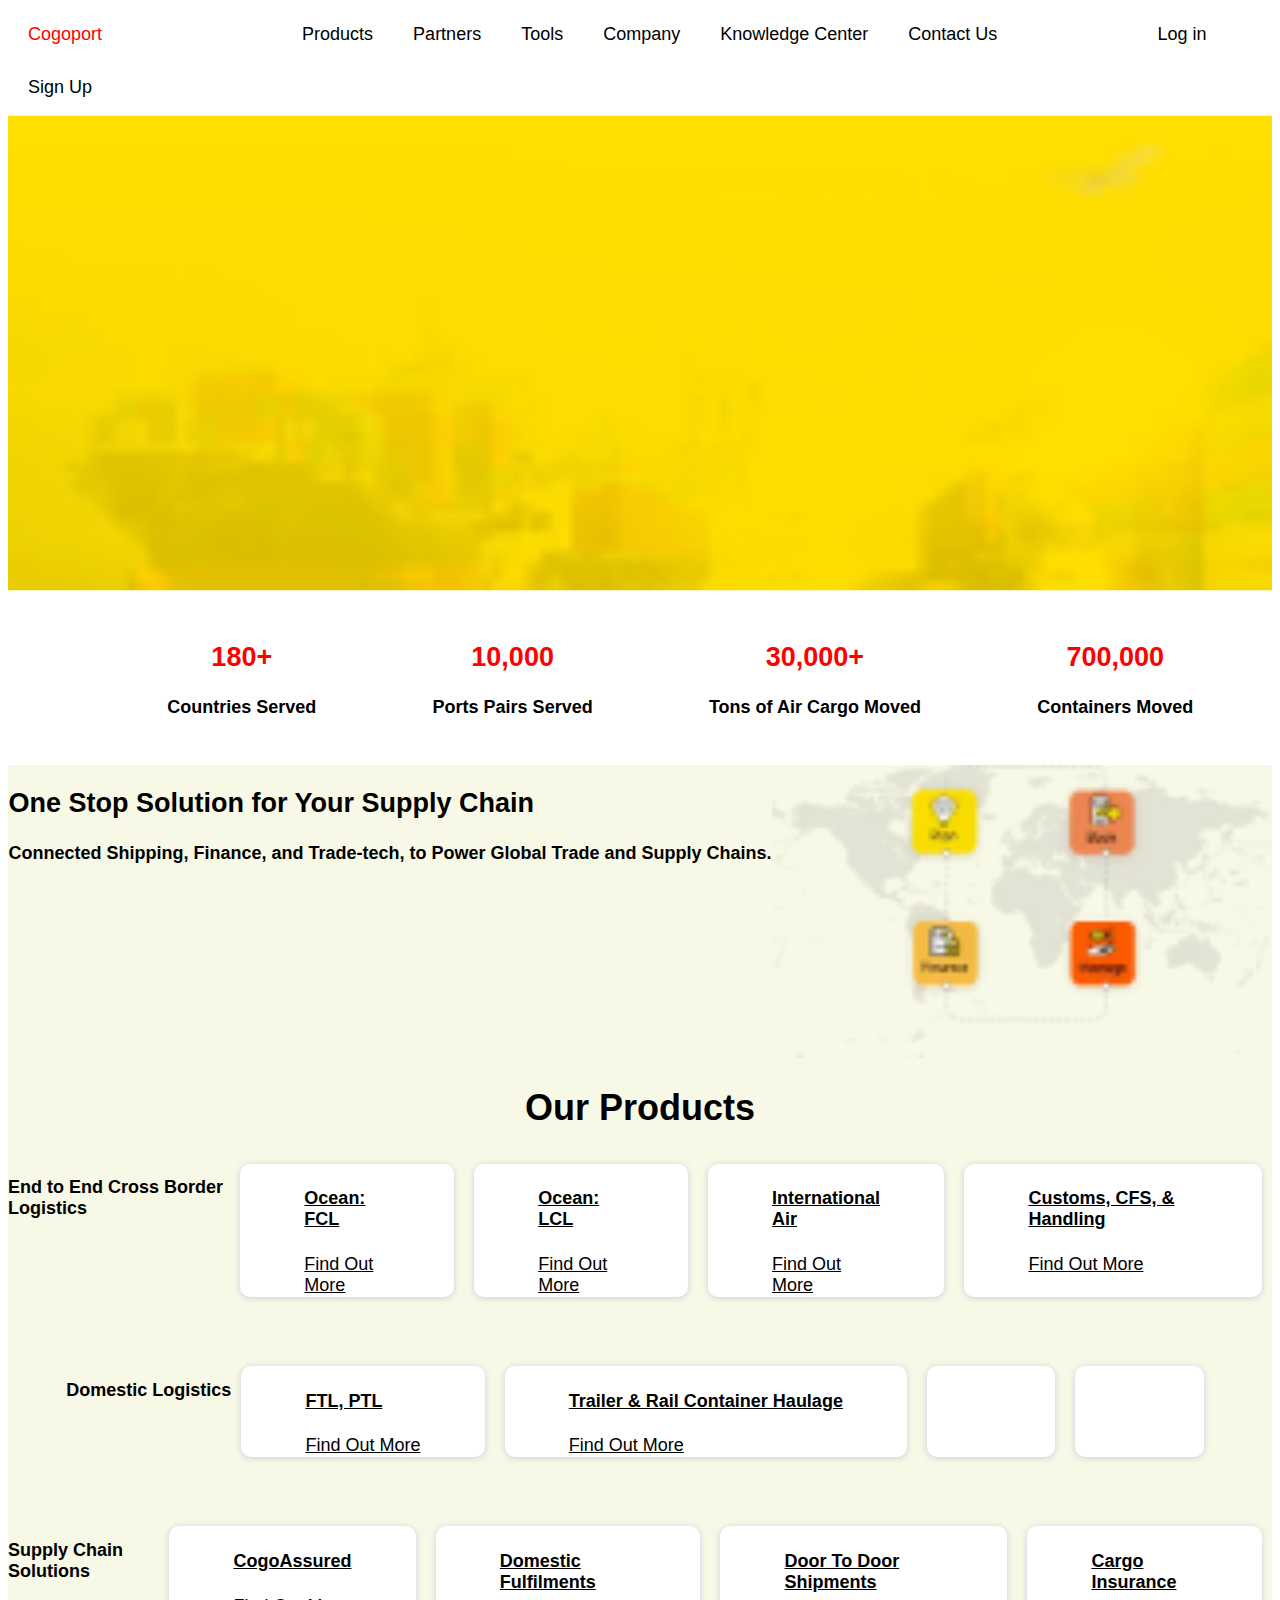
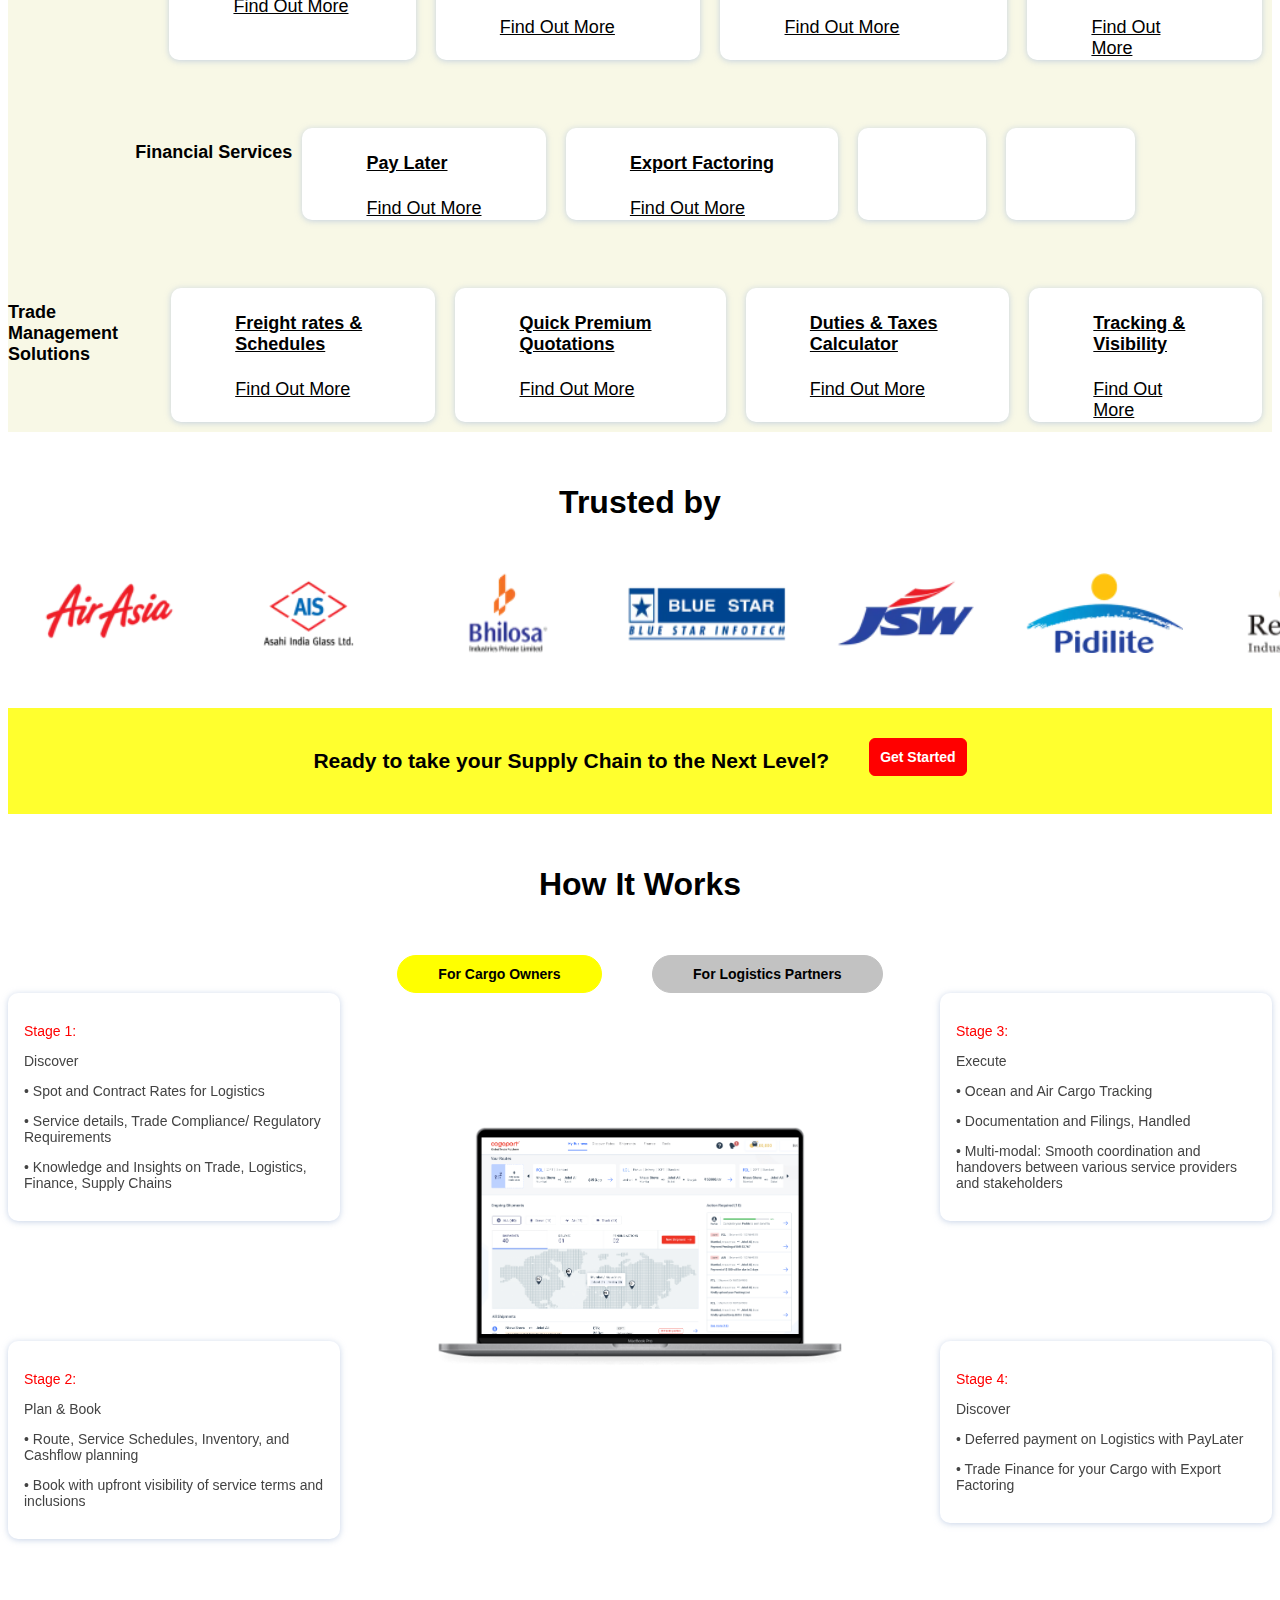
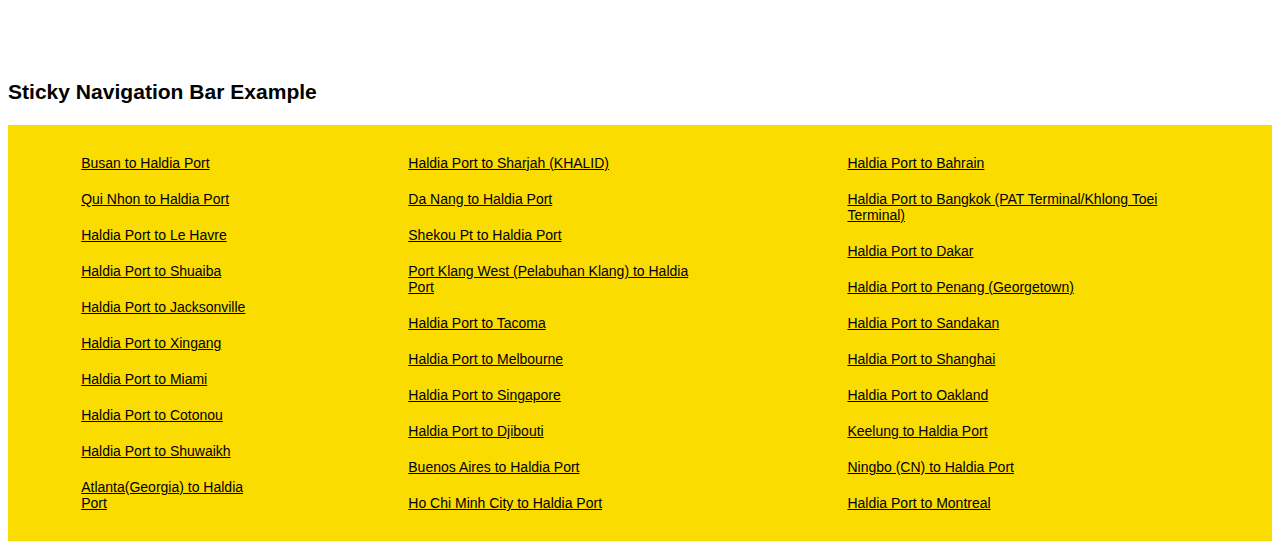
==== index.html @ fad296f9 "third commit" ====
<!DOCTYPE html>

<html>
    <head>
        <meta charset="utf-8">
        <meta http-equiv="X-UA-Compatible" content="IE=edge">
        <title>Cogoport</title>
        <meta name="description" content="">
        <meta name="viewport" content="width=device-width, initial-scale=1">
        <link rel="stylesheet" href="css/images.css">
        <link rel="stylesheet" href="./css/navBar.css">
        <link rel="stylesheet" href="css/stats.css">
        <link rel="stylesheet" href="css/products.css">
        <link rel="stylesheet" href="css/scrolling.css">
        <link rel="stylesheet" href="css/laptop.css">
        <link rel="stylesheet" href="css/end.css">
    
      </head>
      <body>
      
      
      
      <div>
        <ul>
          <li><a class="active" href="#home">Cogoport</a></li>
          <li><a href="">                 </a></li>
          <li><a href="">                 </a></li>
          <li><a href="">                 </a></li>
          <li><a href=""></a></li>
          
          <li><a href="#news">Products</a></li>
          <li><a href="#news">Partners</a></li>
          <li><a href="#contact">Tools</a></li>
          <li><a href="#contact">Company</a></li>
          <li><a href="#contact">Knowledge Center</a></li>
          <li><a href="#contact">Contact Us</a></li>
          <li><a href="">                 </a></li>
          <li><a href="">                 </a></li>
          <li><a href=""></a></li>
          <li><a href="#contact">Log in</a></li>
          <li><a href="#contact">Sign Up</a></li>
        </ul>
      </div>
      
      <div>
        <img src="images/home-banner-background.svg" alt="ship" id = "ship_image">
      </div>

      <div class="stats">
        
        <div class="stats_comp">
          <h2 class="">180+</h2>
          <h4>Countries Served</h4>
        </div>
        <div class="stats_comp">
          <h2 class="">10,000</h2>
          <h4>Ports Pairs Served</h4>
        </div>
        <div class="stats_comp">
          <h2 class="">30,000+</h2>
          <h4>Tons of Air Cargo Moved</h4>
        </div>
        <div class="stats_comp">
          <h2 class="">700,000</h2>
          <h4>Containers Moved</h4>
        </div>
        
      </div>
      <div class="products">
        <div class="products_sub">
          <h2>One Stop Solution for Your Supply Chain</h2>
          <h4>Connected Shipping, Finance, and Trade-tech, to Power Global Trade and Supply Chains.</h4>
          
        </div>
        <div class="products_sub">
          <img src="images/map-supply-chain.svg" alt="map-supply-chain">
        </div>
        
      </div>
      <div class="products">
        <h1 id="headings">Our Products</h1>
      </div>
      <div class = "products_list">
        <h4 class="">End to End Cross Border Logistics</h4>
        <a class="products_Items" href="./index.html">
          <div class="styles_card__hpklv">
            <h4 class="styles_name__OTyeY">Ocean: FCL</h4>
            <span class="styles_find__zT3eI">Find Out More </span>
          </div>
        </a>
        <a class="products_Items" href="./index.html">
          <div class="styles_card__hpklv">
            <h4 class="styles_name__OTyeY">Ocean: LCL</h4>
            <span class="styles_find__zT3eI">Find Out More </span>
          </div>
        </a>
        <a class="products_Items" href="./index.html">
          <div class="styles_card__hpklv">
            <h4 class="styles_name__OTyeY">International Air</h4>
            <span class="styles_find__zT3eI">Find Out More </span>
          </div>
        </a>
        <a class="products_Items" href="./index.html">
          <div class="styles_card__hpklv">
            <h4 class="styles_name__OTyeY">Customs, CFS, & Handling</h4>
            <span class="styles_find__zT3eI">Find Out More </span>
          </div>
        </a>

      </div>

      <div class="products">
        <h1 id="headings"></h1>
      </div>
      <div class = "products_list">
        <h4 class="">Domestic Logistics</h4>
        <a class="products_Items" href="./index.html">
          <div class="styles_card__hpklv">
            <h4 class="styles_name__OTyeY">FTL, PTL</h4>
            <span class="styles_find__zT3eI">Find Out More </span>
          </div>
        </a>
        <a class="products_Items" href="./index.html">
          <div class="styles_card__hpklv">
            <h4 class="styles_name__OTyeY">Trailer & Rail Container Haulage</h4>
            <span class="styles_find__zT3eI">Find Out More </span>
          </div>
        </a>
        <a class="products_Items" href="./index.html">
          <div class="styles_card__hpklv">
            <h4 class="styles_name__OTyeY"></h4>
            <span class="styles_find__zT3eI"> </span>
          </div>
        </a>
        <a class="products_Items" href="./index.html">
          <div class="styles_card__hpklv">
            <h4 class="styles_name__OTyeY"></h4>
            <span class="styles_find__zT3eI"></span>
          </div>
        </a>

      </div>

      <div class="products">
        <h1 id="headings"></h1>
      </div>
      <div class = "products_list">
        <h4 class="">Supply Chain Solutions</h4>
        <a class="products_Items" href="./index.html">
          <div class="styles_card__hpklv">
            <h4 class="styles_name__OTyeY">CogoAssured</h4>
            <span class="styles_find__zT3eI">Find Out More </span>
          </div>
        </a>
        <a class="products_Items" href="./index.html">
          <div class="styles_card__hpklv">
            <h4 class="styles_name__OTyeY">Domestic Fulfilments</h4>
            <span class="styles_find__zT3eI">Find Out More </span>
          </div>
        </a>
        <a class="products_Items" href="./index.html">
          <div class="styles_card__hpklv">
            <h4 class="styles_name__OTyeY">Door To Door Shipments</h4>
            <span class="styles_find__zT3eI">Find Out More </span>
          </div>
        </a>
        <a class="products_Items" href="./index.html">
          <div class="styles_card__hpklv">
            <h4 class="styles_name__OTyeY">Cargo Insurance</h4>
            <span class="styles_find__zT3eI">Find Out More </span>
          </div>
        </a>

      </div>

      <div class="products">
        <h1 id="headings"></h1>
      </div>
      <div class = "products_list">
        <h4 class="">Financial Services</h4>
        <a class="products_Items" href="./index.html">
          <div class="styles_card__hpklv">
            <h4 class="styles_name__OTyeY">Pay Later</h4>
            <span class="styles_find__zT3eI">Find Out More </span>
          </div>
        </a>
        <a class="products_Items" href="./index.html">
          <div class="styles_card__hpklv">
            <h4 class="styles_name__OTyeY">Export Factoring</h4>
            <span class="styles_find__zT3eI">Find Out More </span>
          </div>
        </a>
        <a class="products_Items" href="./index.html">
          <div class="styles_card__hpklv">
            <h4 class="styles_name__OTyeY"></h4>
            <span class="styles_find__zT3eI"></span>
          </div>
        </a>
        <a class="products_Items" href="./index.html">
          <div class="styles_card__hpklv">
            <h4 class="styles_name__OTyeY"></h4>
            <span class="styles_find__zT3eI"></span>
          </div>
        </a>

      </div>

      <div class="products">
        <h1 id="headings"></h1>
      </div>
      <div class = "products_list">
        <h4 class="">Trade Management Solutions</h4>
        <a class="products_Items" href="./index.html">
          <div class="styles_card__hpklv">
            <h4 class="styles_name__OTyeY">Freight rates & Schedules</h4>
            <span class="styles_find__zT3eI">Find Out More </span>
          </div>
        </a>
        <a class="products_Items" href="./index.html">
          <div class="styles_card__hpklv">
            <h4 class="styles_name__OTyeY">Quick Premium Quotations</h4>
            <span class="styles_find__zT3eI">Find Out More </span>
          </div>
        </a>
        <a class="products_Items" href="./index.html">
          <div class="styles_card__hpklv">
            <h4 class="styles_name__OTyeY">Duties & Taxes Calculator</h4>
            <span class="styles_find__zT3eI">Find Out More </span>
          </div>
        </a>
        <a class="products_Items" href="./index.html">
          <div class="styles_card__hpklv">
            <h4 class="styles_name__OTyeY">Tracking & Visibility</h4>
            <span class="styles_find__zT3eI">Find Out More </span>
          </div>
        </a>

      </div>

      <h3 class="titles move">Trusted by</h3>
      <div class="scrolling">
        
          <img class = "scrolling_image primary" src="scroll_images/image.svg" alt="Air Asia">
          <img class = "scrolling_image primary" src="scroll_images/image (1).svg" alt="AIS">
          <img class = "scrolling_image primary" src="scroll_images/image (2).svg" alt="Bhilosa">
          <img class = "scrolling_image primary" src="scroll_images/image (3).svg" alt="Blue air">
         
          <img class = "scrolling_image primary" src="scroll_images/image (5).svg" alt="JSW">
          <img class = "scrolling_image primary" src="scroll_images/image (6).svg" alt="Pidilite">
          <img class = "scrolling_image primary" src="scroll_images/image (7).svg" alt="Reliance">
          <img class = "scrolling_image primary" src="scroll_images/image (8).svg" alt="TVS">
          <img class = "scrolling_image primary" src="scroll_images/image (9).svg" alt="Ultratech">
          <img class = "scrolling_image primary" src="scroll_images/image (10).svg" alt="Vedanta">
          <img class = "scrolling_image primary" src="scroll_images/image (11).svg" alt="Voltas">
        


          <img class = "scrolling_image  secondary" src="scroll_images/image.svg" alt="Air Asia">
          <img class = "scrolling_image  secondary" src="scroll_images/image (1).svg" alt="AIS">
          <img class = "scrolling_image  secondary" src="scroll_images/image (2).svg" alt="Bhilosa">
          <img class = "scrolling_image  secondary" src="scroll_images/image (3).svg" alt="Blue air">
         
          <img class = "scrolling_image  secondary" src="scroll_images/image (5).svg" alt="JSW">
          <img class = "scrolling_image  secondary" src="scroll_images/image (6).svg" alt="Pidilite">
          <img class = "scrolling_image  secondary" src="scroll_images/image (7).svg" alt="Reliance">
          <img class = "scrolling_image  secondary" src="scroll_images/image (8).svg" alt="TVS">
          <img class = "scrolling_image  secondary" src="scroll_images/image (9).svg" alt="Ultratech">
          <img class = "scrolling_image  secondary" src="scroll_images/image (10).svg" alt="Vedanta">
          <img class = "scrolling_image  secondary" src="scroll_images/image (11).svg" alt="Voltas">
        
        
      </div>

      
        <div class="ready">
          <div class="ready_description">
            <h3>Ready to take your Supply Chain to the Next Level?</h3>
          </div >
          <a target="_blank" href="https://app.cogoport.com/en-IN/signup" rel="noreferrer" style="text-decoration: none;">
            <button class="" type="button">
              <div class="">Get Started</div>
            </button>
          </a>
        </div>

        <h3 class="titles move">How It Works</h3>
        <div class="two_buttons">
          <button class="first_button" type="button" id="">
            <span class="ui_button_childeren">For Cargo Owners</span>
          </button>
          <button class="second_button" type="button" id="">
            <span class="ui_button_childeren">For Logistics Partners</span>
          </button>
        </div>


      <div class="laptop">
        

        <div class = sub_laptop>
        <div class="styles_main">
          <p class="styles_redtext">Stage 1:</p>
          <div class="styles_heading">
            <div>Discover</div>
          </div>
          <span>
            
            <p class="styles_para">• Spot and Contract Rates for Logistics</p>
          </span>
          <span>
            
            <p class="styles_para">• Service details, Trade Compliance/ Regulatory Requirements</p>
          </span>
          <span>
            
            <p class="styles_para">• Knowledge and Insights on Trade, Logistics, Finance, Supply Chains</p>
          </span>
        </div>

        <div class="styles_main">
          <p class="styles_redtext">Stage 2:</p>
          <div class="styles_heading">
            <div>Plan & Book</div>
          </div>
          <span>
            
            <p class="styles_para">• Route, Service Schedules, Inventory, and Cashflow planning</p>
          </span>
          <span>
            
            <p class="styles_para">• Book with upfront visibility of service terms and inclusions</p>
          </span>
          
        </div>
      </div>

      <div class = "sub_laptop">
      <div class="laptop_image">
        <img src="images/homepagem1.png" alt="">
      </div>
    </div>

      <div class= "sub_laptop">
        <div class="styles_main">
          <p class="styles_redtext">Stage 3:</p>
          <div class="styles_heading">
            <div>Execute</div>
          </div>
          <span>
            
            <p class="styles_para">• Ocean and Air Cargo Tracking</p>
          </span>
          <span>
            
            <p class="styles_para">• Documentation and Filings, Handled</p>
          </span>
          <span>
            
            <p class="styles_para">• Multi-modal: Smooth coordination and handovers between various service providers and stakeholders</p>
          </span>
        </div>

        <div class="styles_main">
          <p class="styles_redtext">Stage 4:</p>
          <div class="styles_heading">
            <div>Discover</div>
          </div>
          <span>
            
            <p class="styles_para">• Deferred  payment on Logistics with PayLater</p>
          </span>
          <span>
            
            <p class="styles_para">• Trade Finance for your Cargo with Export Factoring</p>
          </span>
          
        </div>

      </div>
      </div>
      
      
      <h3>Sticky Navigation Bar Example</h3>

<div class="end">
  
    <div class="end_sub">
      <a class="styles_port__z0ujg"
        href="/en-IN/discovery-rates/sea/KRPUS/INHAL?service=fcl">Busan to Haldia Port</a>
      <a class="styles_port__z0ujg"
        href="/en-IN/discovery-rates/sea/VNUIH/INHAL?service=fcl">Qui Nhon to Haldia Port</a>
      <a class="styles_port__z0ujg" href="/en-IN/discovery-rates/sea/INHAL/FRLEH?service=fcl">Haldia Port to Le
        Havre</a>
      <a class="styles_port__z0ujg" href="/en-IN/discovery-rates/sea/INHAL/KWSAA?service=fcl">Haldia Port to
        Shuaiba</a>
      <a class="styles_port__z0ujg" href="/en-IN/discovery-rates/sea/INHAL/USJAX?service=fcl">Haldia Port
        to Jacksonville</a>
      <a class="styles_port__z0ujg"
        href="/en-IN/discovery-rates/sea/INHAL/CNXGA?service=fcl">Haldia Port to Xingang</a>
      <a class="styles_port__z0ujg" href="/en-IN/discovery-rates/sea/INHAL/USMIA?service=fcl">Haldia Port to Miami</a>
      <a class="styles_port__z0ujg" href="/en-IN/discovery-rates/sea/INHAL/BJCOO?service=fcl">Haldia Port to Cotonou</a>
      <a class="styles_port__z0ujg" href="/en-IN/discovery-rates/sea/INHAL/KWSWK?service=fcl">Haldia Port to Shuwaikh</a>
      <a class="styles_port__z0ujg" href="/en-IN/discovery-rates/sea/USALT/INHAL?service=fcl">Atlanta(Georgia) to Haldia Port</a>
    </div>
    <div class="end_sub"><a class="styles_port__z0ujg"
        href="/en-IN/discovery-rates/sea/INHAL/AESHJ?service=fcl">Haldia Port to Sharjah (KHALID)</a><a
        class="styles_port__z0ujg" href="/en-IN/discovery-rates/sea/VNDAD/INHAL?service=fcl">Da Nang to Haldia
        Port</a><a class="styles_port__z0ujg" href="/en-IN/discovery-rates/sea/CNSHK/INHAL?service=fcl">Shekou Pt to
        Haldia Port</a><a class="styles_port__z0ujg" href="/en-IN/discovery-rates/sea/MYPKG/INHAL?service=fcl">Port
        Klang West (Pelabuhan Klang) to Haldia Port</a><a class="styles_port__z0ujg"
        href="/en-IN/discovery-rates/sea/INHAL/USTIW?service=fcl">Haldia Port to Tacoma</a><a class="styles_port__z0ujg"
        href="/en-IN/discovery-rates/sea/INHAL/AUMEL?service=fcl">Haldia Port to Melbourne</a><a
        class="styles_port__z0ujg" href="/en-IN/discovery-rates/sea/INHAL/SGSIN?service=fcl">Haldia Port to
        Singapore</a><a class="styles_port__z0ujg" href="/en-IN/discovery-rates/sea/INHAL/DJJIB?service=fcl">Haldia Port
        to Djibouti</a><a class="styles_port__z0ujg" href="/en-IN/discovery-rates/sea/ARBUE/INHAL?service=fcl">Buenos
        Aires to Haldia Port</a><a class="styles_port__z0ujg"
        href="/en-IN/discovery-rates/sea/VNSGN/INHAL?service=fcl">Ho Chi Minh City to Haldia Port</a></div>
    <div class="end_sub"><a class="styles_port__z0ujg"
        href="/en-IN/discovery-rates/sea/INHAL/BHBAH?service=fcl">Haldia Port to Bahrain</a><a
        class="styles_port__z0ujg" href="/en-IN/discovery-rates/sea/INHAL/THBKK?service=fcl">Haldia Port to Bangkok (PAT
        Terminal/Khlong Toei Terminal)</a><a class="styles_port__z0ujg"
        href="/en-IN/discovery-rates/sea/INHAL/SNDKR?service=fcl">Haldia Port to Dakar</a><a class="styles_port__z0ujg"
        href="/en-IN/discovery-rates/sea/INHAL/MYPEN?service=fcl">Haldia Port to Penang (Georgetown)</a><a
        class="styles_port__z0ujg" href="/en-IN/discovery-rates/sea/INHAL/MYSDK?service=fcl">Haldia Port to
        Sandakan</a><a class="styles_port__z0ujg" href="/en-IN/discovery-rates/sea/INHAL/CNSGH?service=fcl">Haldia Port
        to Shanghai</a><a class="styles_port__z0ujg" href="/en-IN/discovery-rates/sea/INHAL/USOAK?service=fcl">Haldia
        Port to Oakland</a><a class="styles_port__z0ujg"
        href="/en-IN/discovery-rates/sea/TWKEL/INHAL?service=fcl">Keelung to Haldia Port</a><a
        class="styles_port__z0ujg" href="/en-IN/discovery-rates/sea/CNNBO/INHAL?service=fcl">Ningbo (CN) to Haldia
        Port</a><a class="styles_port__z0ujg" href="/en-IN/discovery-rates/sea/INHAL/CAMTR?service=fcl">Haldia Port to
        Montreal</a></div>
  
</div>
      


          </html>
---- css/images.css ----
img{
    
    width: 100%;
    
}



.ship_image{
    position: relative;
    max-width: fit-content;
    width: 100%;
    padding-top: 57px;
    margin-top: -57px;
    height: 600px;
    background-color: var(--color-secondary);
    background-repeat: no-repeat;
    background-position: bottom;
    
}
---- css/navBar.css ----
body {
  font-size: 18px;
  font-family: "Ubuntu",sans-serif;
  background-size: 100%;
  
}

ul {
  list-style-type: none;
  margin: 0;
  padding:0;
  overflow: hidden;
  background-color: #ffffff;
  position: -webkit-sticky; /* Safari */
  position: sticky;
  top: 0;
}

li {
  float: left;
  column-fill: auto;
  
}

li a {
  display: block;
  color: black;
  text-align: center;
  padding: 16px 20px;
  text-decoration: none;
}

li a:hover {
  background-color: white;
  color: red;
  font-weight: 500;
}

.active {
  background-color: white;
  color: red;
}
---- css/stats.css ----
.stats{
    display: flex;
    flex-direction: row;
    padding-left: 8%;
    
   
}

.stats body{
    display: flex;
    
    align-self: center;
    align-content: space-between;
    justify-content: space-between;
    
    font-family: "PT Sans", sans-serif;

}
.stats_comp{
    padding: 2% 5% 2% 5%;
    text-align: center;
}
.stats h2{
    color: red;
}
.stats h4{
    color: black;
}
.two_buttons{
    display: flex;
    justify-content: center;
}

.two_buttons button{
    margin-left: 2%;
    margin-right: 2%;
    padding: 10px 40px 10px 40px;
    border-radius: 20px;
    
    color: black;
    font-size: 14px;
    font-weight: 700;
}

.first_button{
    border: 1px solid yellow;
    background-color: yellow;
}

.second_button{
    border: 1px solid rgb(194, 194, 194);
    background-color: rgb(194, 194, 194);
}
---- css/products.css ----
.products {
    background-color: rgba(245, 245, 220, 0.712);
    display: flex;
    flex-direction: row;
    flex-wrap: wrap;
    justify-content: center;
}
.products sub{
    width: 50%;
}

.products img{
    width: 500px;
    height: 293px;
    position: relative;
}

.products_list{
    background-color:rgba(245, 245, 220, 0.712) ;
    display: flex;
    flex-direction: row;
    justify-content: center;
}



.products_Items{
    margin: 10px;
    padding: 0 5% 0 5%;
    color: black;
    background: #fff;
    border: 1.5px solid transparent;
    border-radius: 10px;
    box-shadow: 0 1px 6px rgba(169,188,218,.65);
}
.products_Items a:hover{
    color: red;
    box-shadow: inset;
}
---- css/scrolling.css ----
.titles{
    display: flex;
    justify-content: center;
    font-size:xx-large;
    padding: 20px 20px 20px 20px;
}

.scrolling{
    position: relative;
  width: 25vw;
  height: 5rem;
  overflow:-moz-hidden-unscrollable;
  display: inline-flex;
    flex-direction: row;
}
.scrolling_image {
    
    width: inherit;
    height: inherit;
    position: relative;
    left: 0%;
    top: 0%;
    
  }

  .primary {
    animation: primary 8s linear infinite;
  }
  
  .secondary {
    animation: secondary 8s linear infinite;
  }
  
  @keyframes primary {
    from {
      left: 0%;
    }
    to {
      left: -100%;
    }
  }
  
  @keyframes secondary {
    from {
      left: -100%;
    }
    to {
      left: 0%;
    }
  }
.scrolling img{
    padding: 0px 20px 0px 20px;
}

.ready{
    margin-top: 50px;
    background-color: rgb(255, 255, 46);
    display: flex;
    flex-direction: row;
    justify-content: center;
}
.ready a{
    padding: 30px 20px 20px 20px;
    font-family: "PT Sans" sans-serif;
    
    
}
.ready_description{
    padding: 20px 20px 20px 20px;
}
.ready a button{
    border: 1px solid red;
    border-radius: 6px;
    background-color: red;
    color: white;
    font-size: 14px;
    font-weight: 700;
    padding: 10px 10px 10px 10px;
}
---- css/laptop.css ----
.laptop{
    display: flex;
    flex-direction: row;
    justify-content: center;
    box-sizing: border-box;
}




.laptop_image{
    position: relative;
    top: 20%;
    left : 15%;
    justify-content: center;
    width:70%;
    height: auto;
}

.styles_main{
    position: relative;
    display: block;
    
    margin-bottom: 120px;
    width: 300px;
    padding: 16px;
    border-radius: 10px;
    box-shadow: 0 1px 6px rgba(169,188,218,.65);
    
    color: #434343;
    font-family: 'PT Sans' sans-serif;
    font-size: 14px;
}
.styles_redtext{
    color: red;
}
---- css/end.css ----
.end{
    background-color: #fbdc00;
    display: flex;
    
    box-sizing: border-box;
    font-size: 14px;
}

.end_sub{
    display: flex;
    flex-direction: column;
    justify-content: center;
    padding: 20px 5% 20px 5% ;
}
.end a{
    color: black;
    font-family: "PT Sans", sans-serif;
    padding: 10px 10px 10px 10px;

}
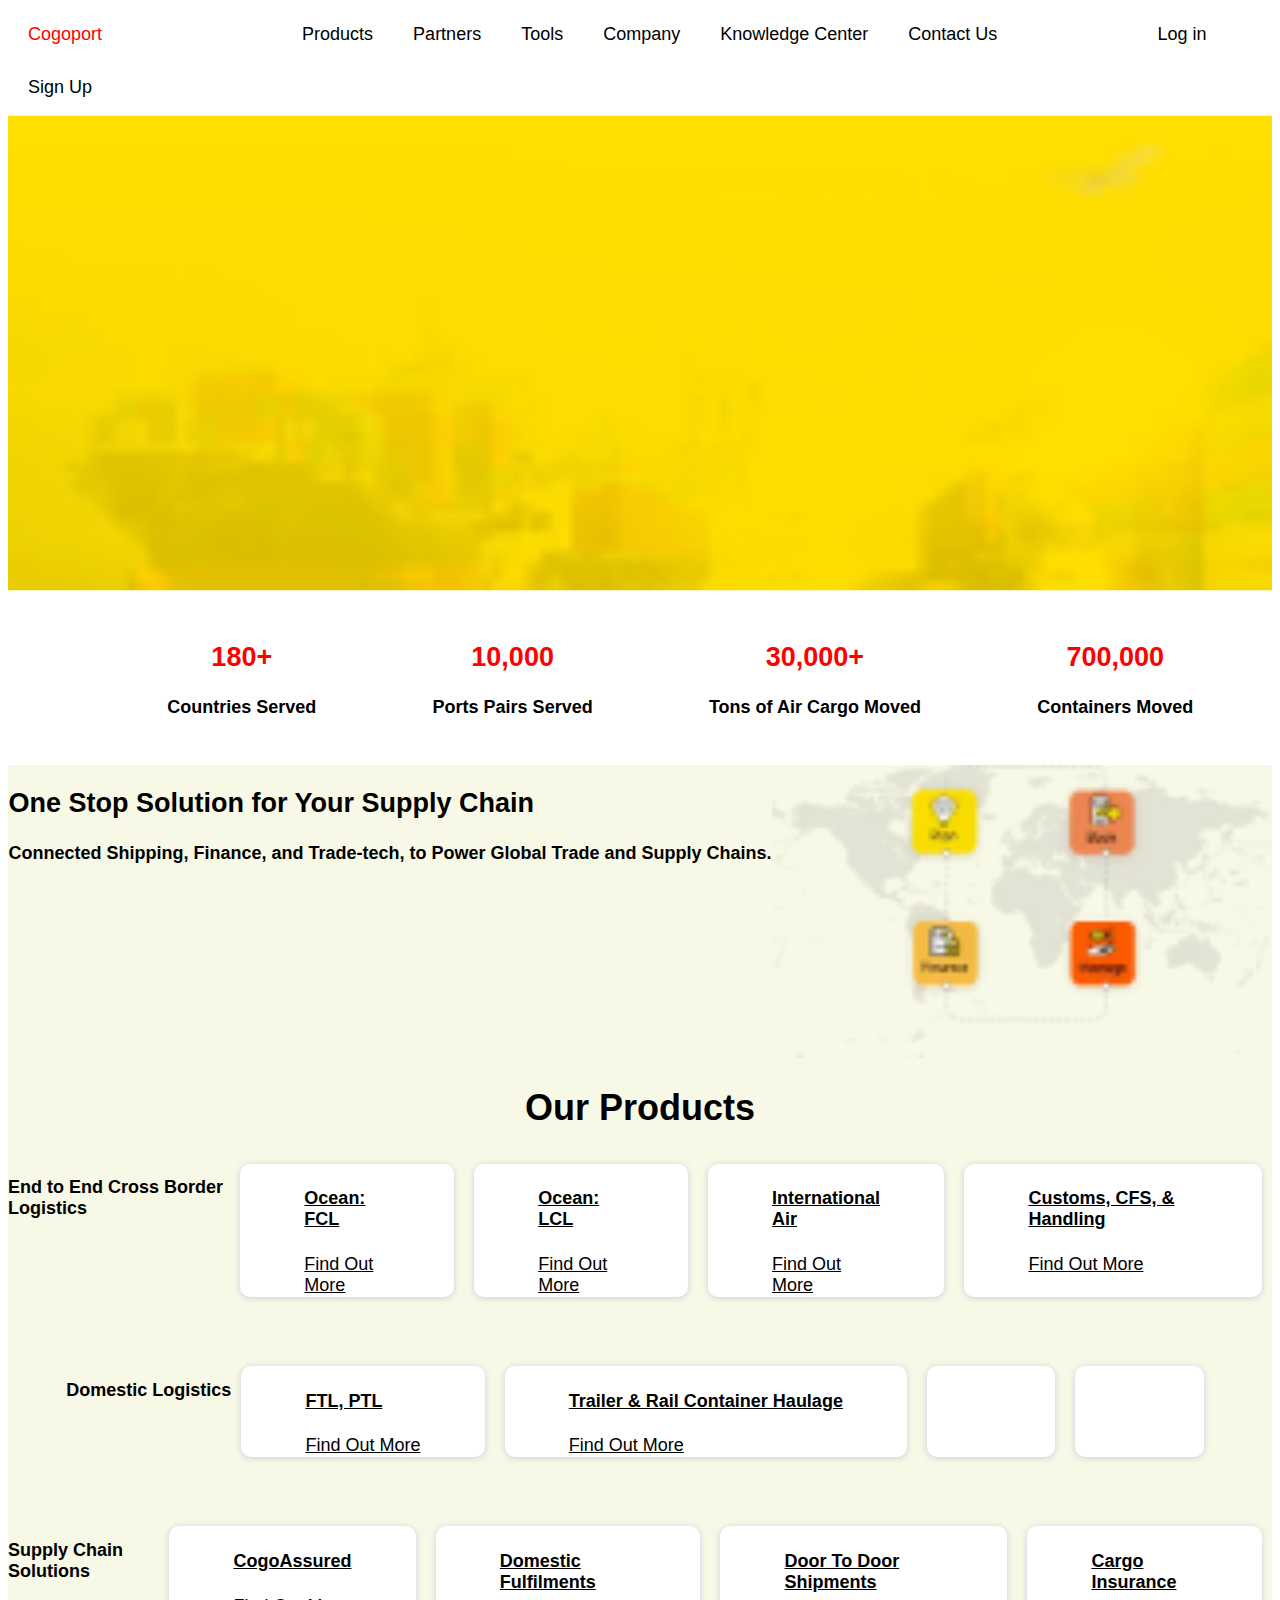
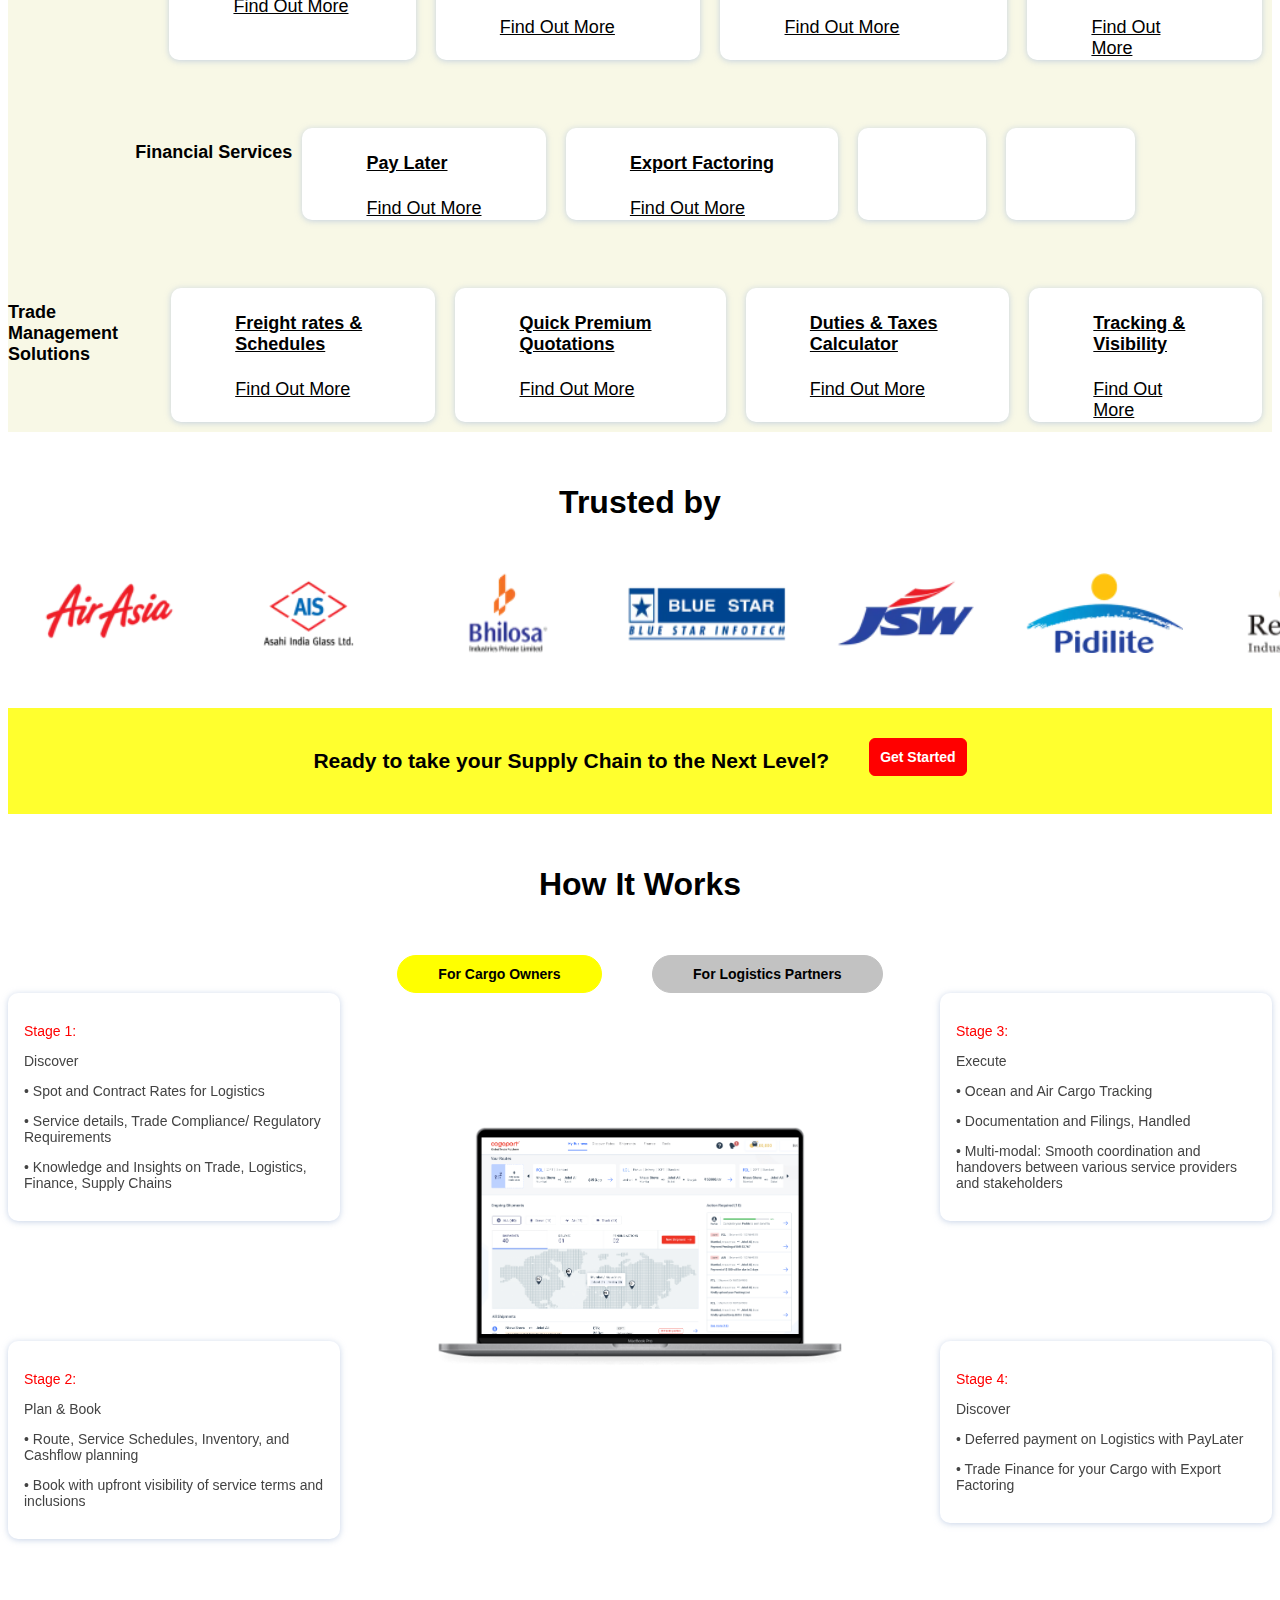
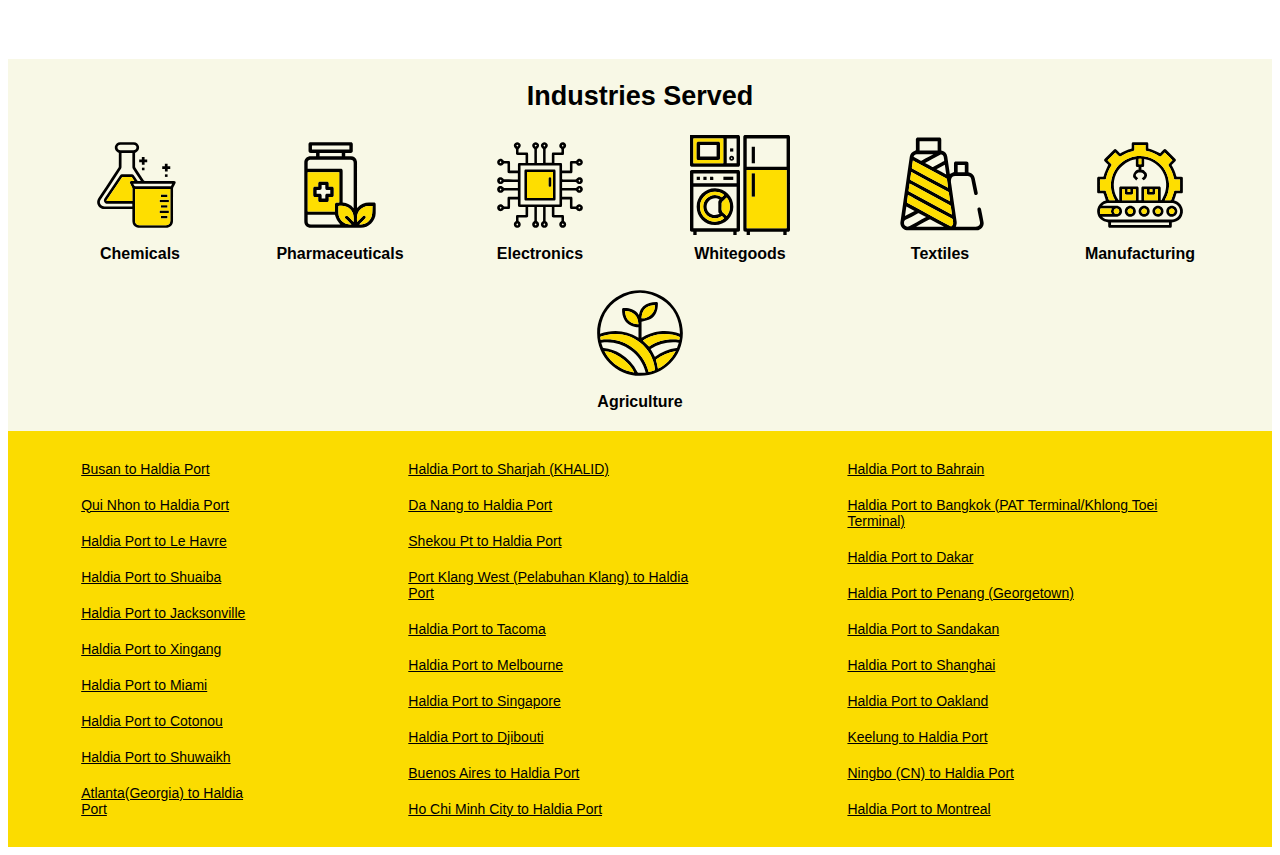
==== commit effaeac5: "fifth commit" ====
--- a/index.html
+++ b/index.html
@@ -77,6 +77,7 @@
         </div>
         
       </div>
+
       <div class="products">
         <h1 id="headings">Our Products</h1>
       </div>
@@ -378,9 +379,48 @@
 
       </div>
       </div>
-      
-      
-      <h3>Sticky Navigation Bar Example</h3>
+
+      <div >
+        <div class = "products">
+          <h2>Industries Served</h2>
+        </div>
+        <div class = "products products_icons">
+          <div>
+            <img src="images/chemical.svg" alt="">
+            <div class="Industries">Chemicals</div>
+          </div>
+          
+            <div>
+              <img src="images/paracetamol.svg" alt="">
+              <div class="Industries">Pharmaceuticals</div>
+            </div>
+            <div>
+              <img src="images/electronics.svg" alt="">
+              <div class="Industries">Electronics</div>
+            </div>
+            <div>
+              <img src="images/whitegoods.svg" alt="">
+              <div class="Industries">Whitegoods</div>
+            </div>
+            <div>
+              <img src="images/textiles.svg" alt="">
+              <div class="Industries">Textiles</div>
+            </div><div>
+              <img src="images/manufactoring.svg" alt="">
+              <div class="Industries">Manufacturing</div>
+            </div><div>
+              <img src="images/agriculture.svg" alt="">
+              <div class="Industries">Agriculture</div>
+            </div>
+
+          
+        
+        </div>
+        
+      </div>
+      
+      
+  
 
 <div class="end">
   
--- a/css/products.css
+++ b/css/products.css
@@ -37,3 +37,28 @@
     color: red;
     box-shadow: inset;
 }
+
+.products_icons{
+    display: flex;
+    flex-direction: row;
+    
+}
+.products_icons img{
+    display: flex;
+    flex-direction: row;
+    width: 100px;
+    height: 100px;
+    justify-content: center;
+    padding: 0px 50px 10px 50px;
+
+
+}
+.Industries{
+    display: flex;
+    justify-content: center;
+    font-size: 16px;
+    font-weight: 700;
+    color: #000;
+    text-align: center;
+    padding-bottom: 20px;
+}
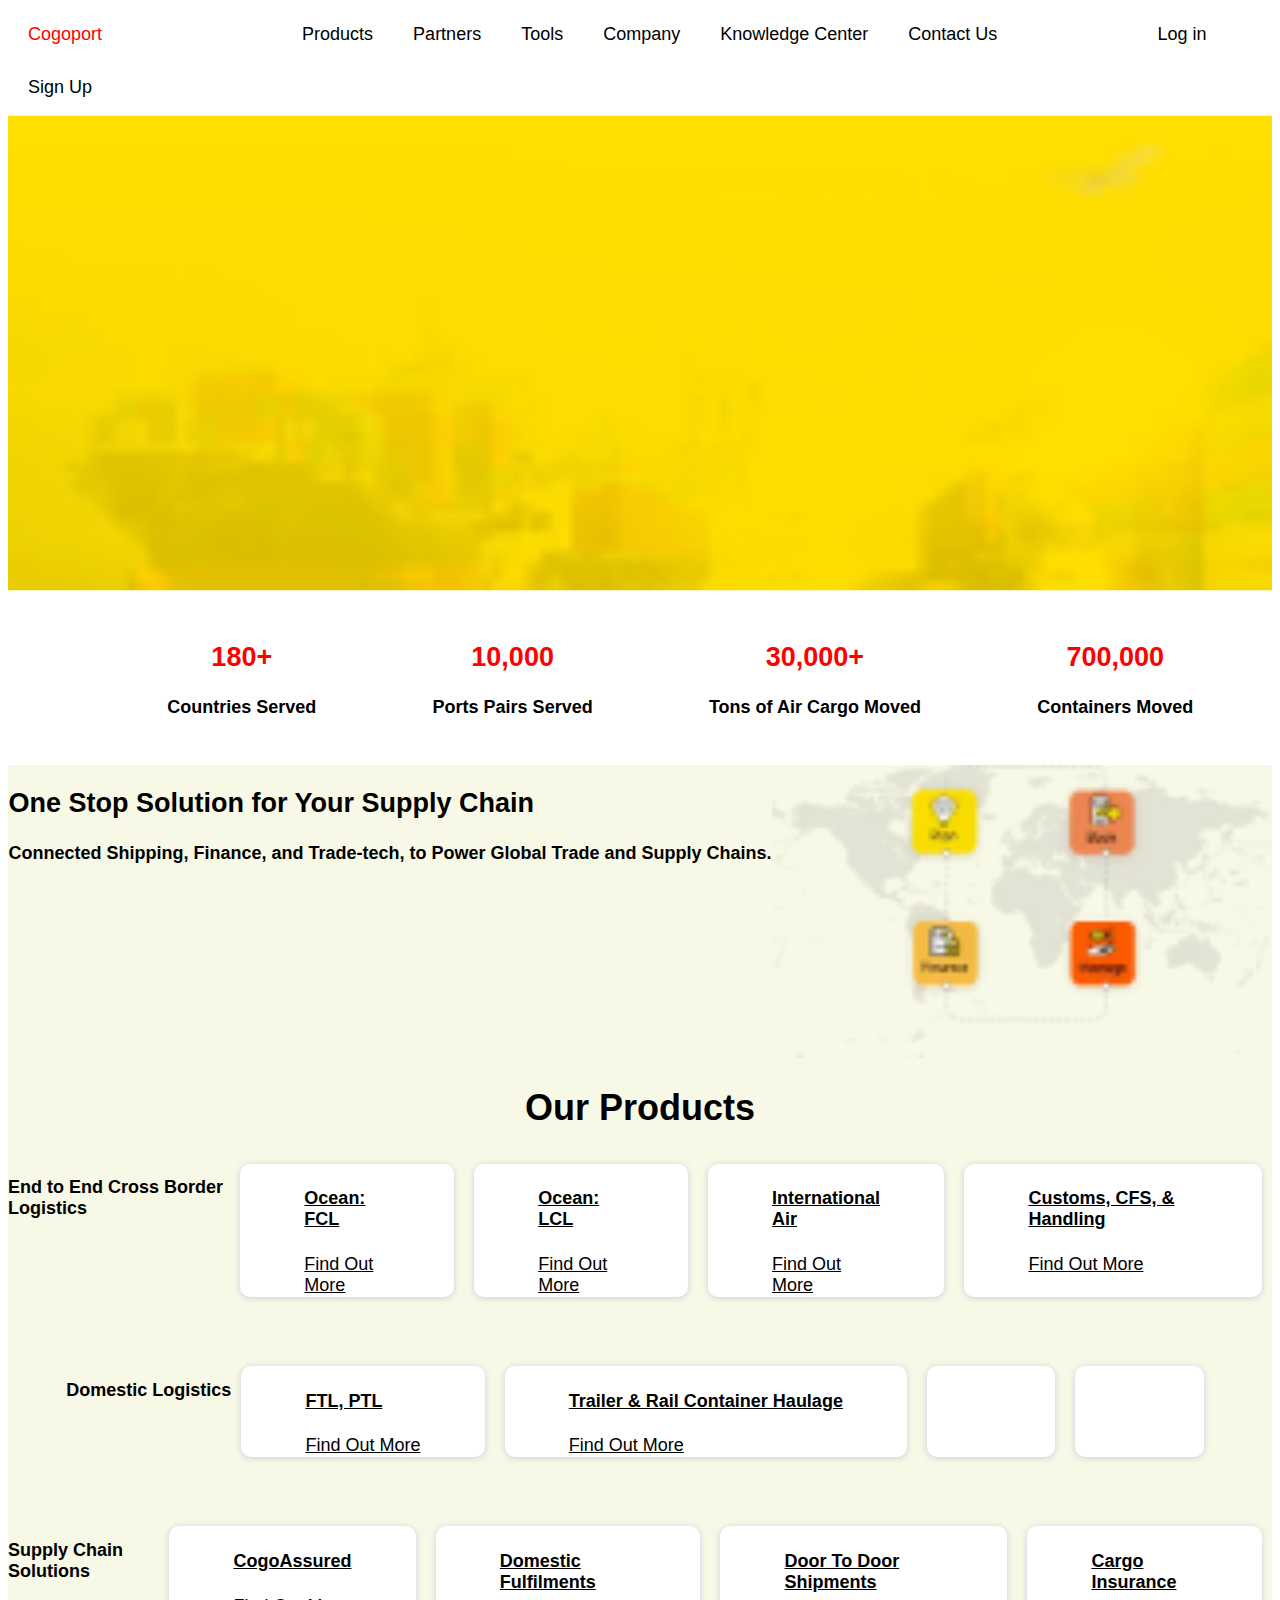
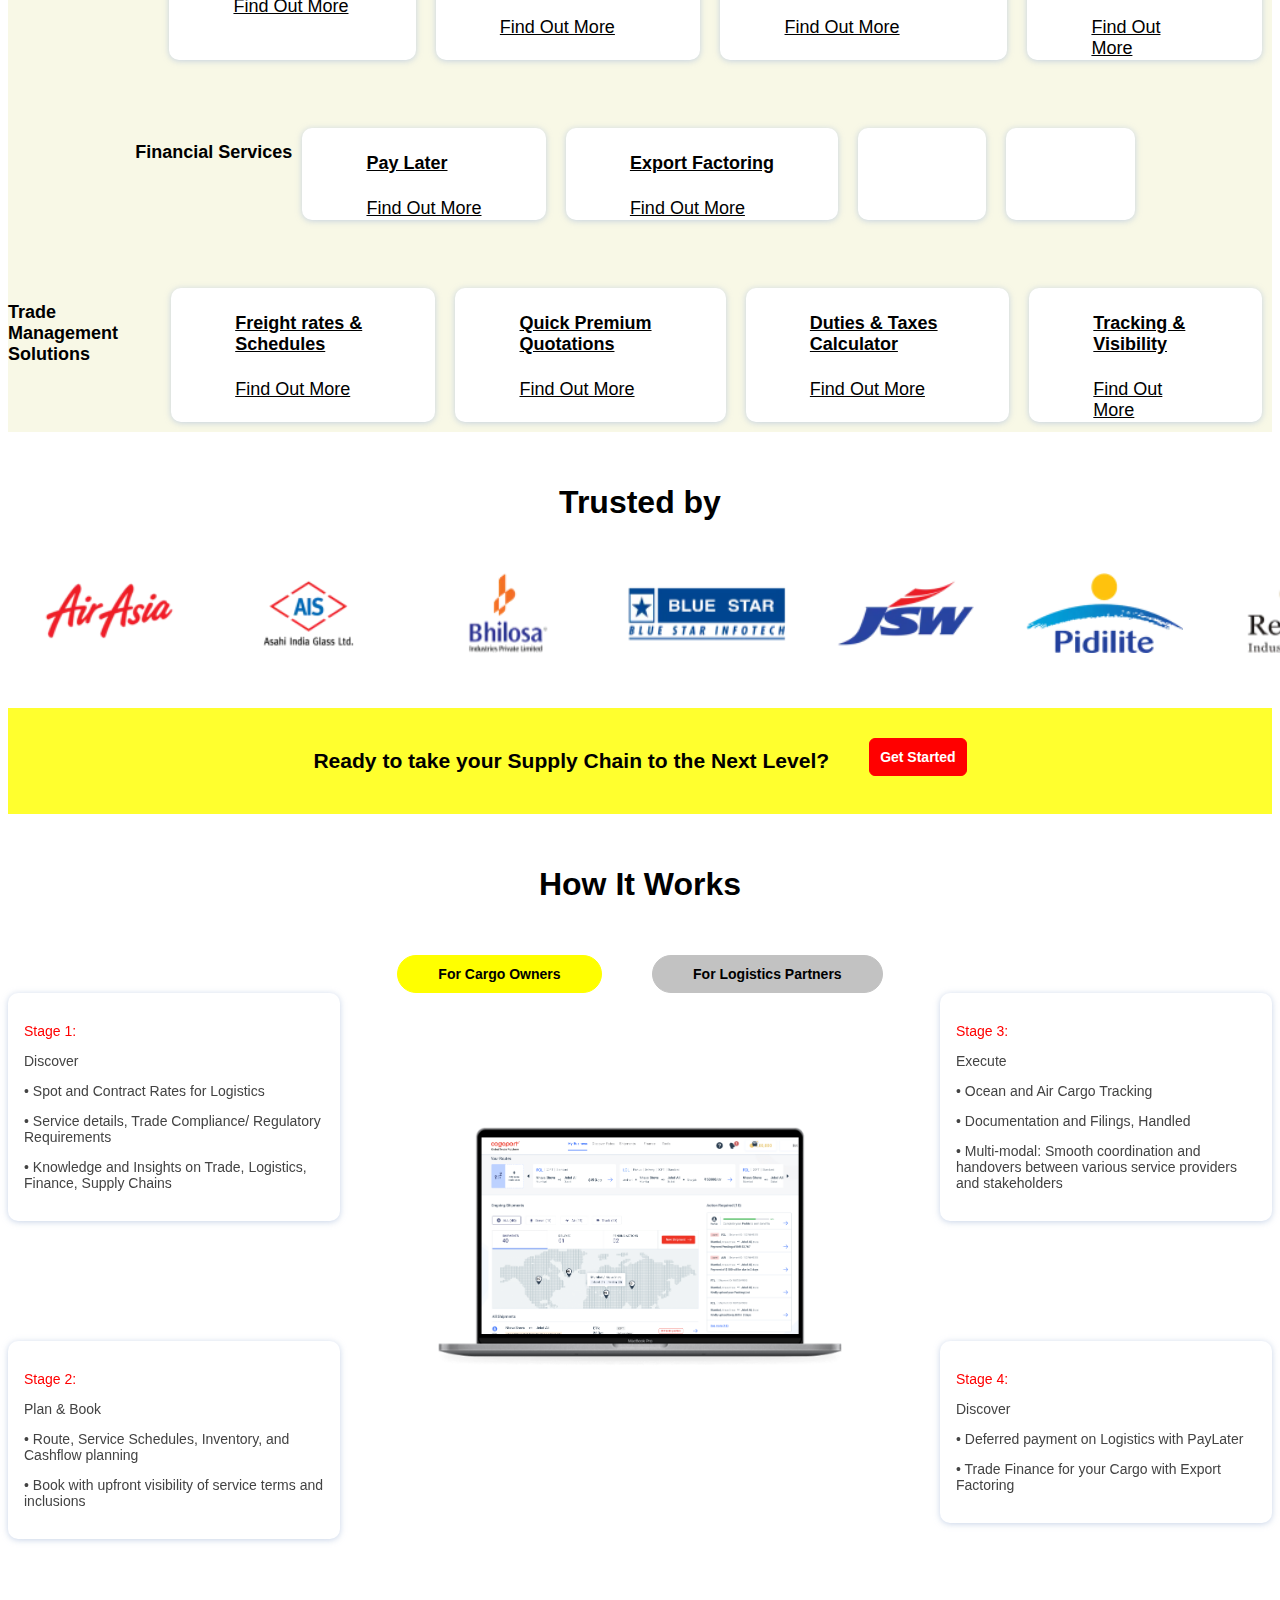
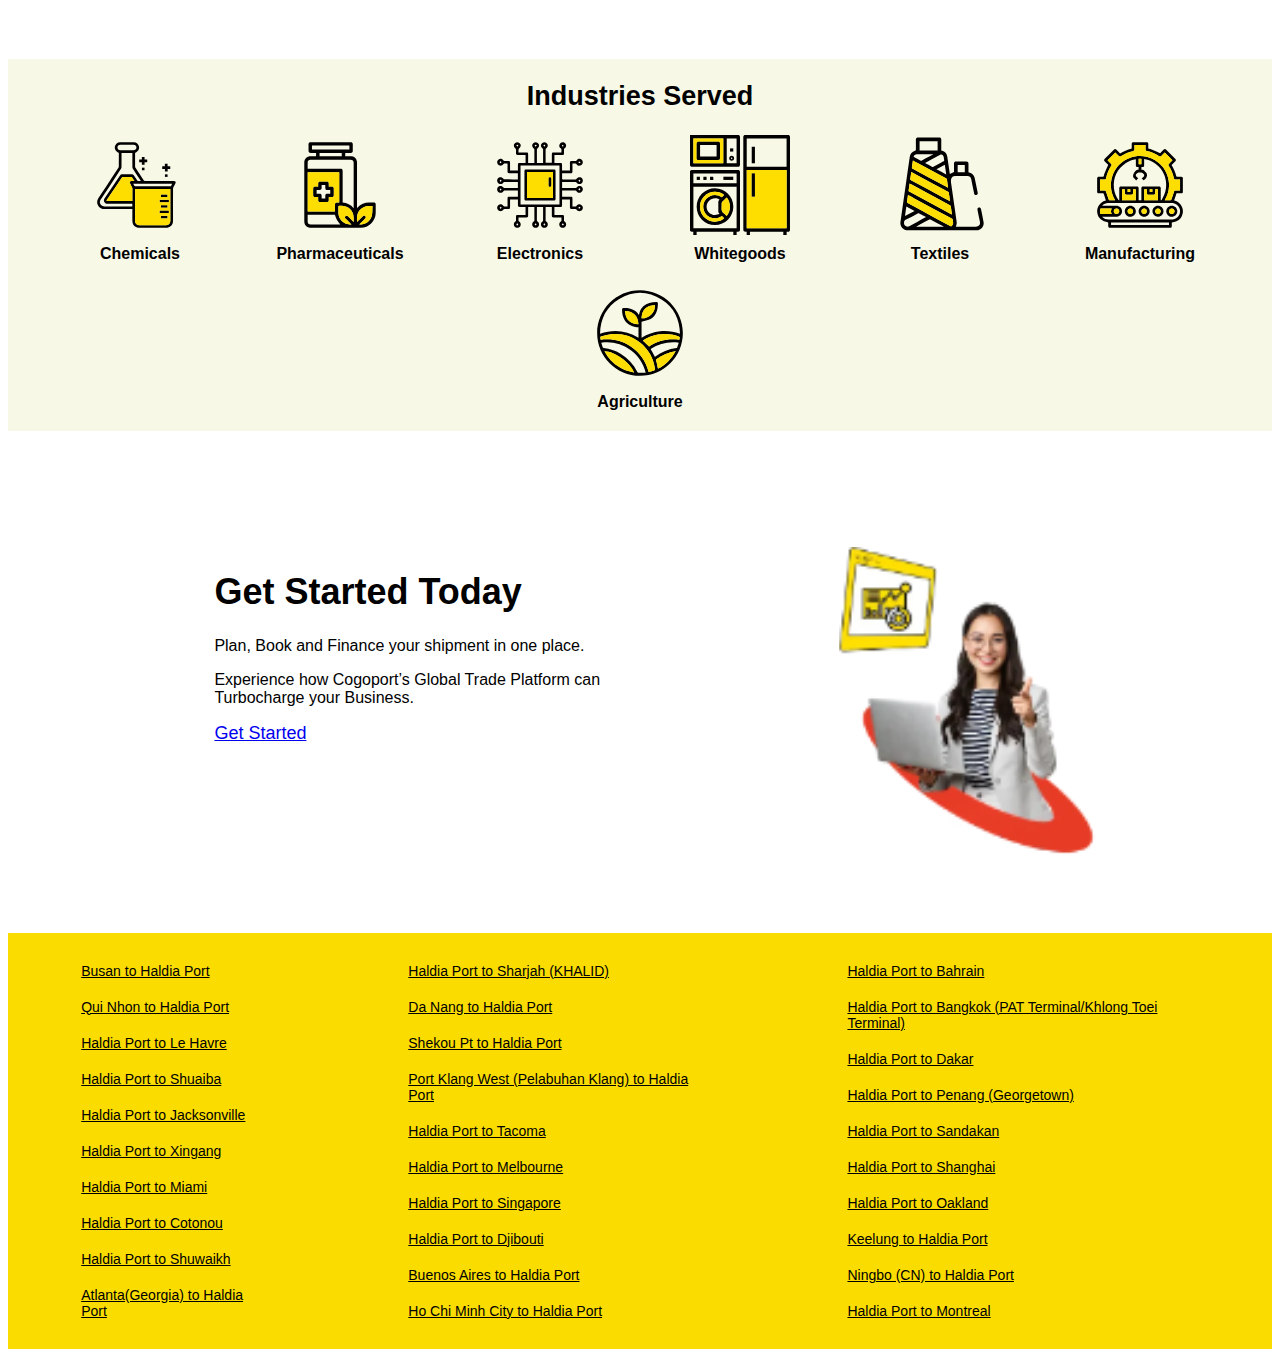
==== commit c592beb4: "sixth commit" ====
--- a/index.html
+++ b/index.html
@@ -14,6 +14,7 @@
         <link rel="stylesheet" href="css/scrolling.css">
         <link rel="stylesheet" href="css/laptop.css">
         <link rel="stylesheet" href="css/end.css">
+        <link rel="stylesheet" href="css/get_started.css">
     
       </head>
       <body>
@@ -419,7 +420,24 @@
         
       </div>
       
-      
+      <div class="get_started">
+        <div class="get_started_sub">
+          <h1>Get Started Today</h1><span>
+            <div>
+              <p>Plan, Book and Finance your shipment in one place.</p>
+              <p>Experience how Cogoport’s Global Trade Platform can
+                Turbocharge your Business.</p>
+            </div>
+          </span><a href="https://app.cogoport.com/en-IN/signup" target="_blank" class="styles_cta__aMGlp"
+            rel="noreferrer">Get Started</a>
+        </div >
+        <div class="get_started_sub">
+          <div class="get_started_image">
+            <img src="images/trade-tech-home-1.svg" alt="">
+            </div>
+        </div>
+        
+      </div>
   
 
 <div class="end">
--- a/css/get_started.css
+++ b/css/get_started.css
@@ -0,0 +1,49 @@
+.get_started{
+    display: flex;
+    padding: 16px 100px;
+    
+
+}
+
+.get_started_sub{
+    box-sizing: border-box;
+    padding: 100px 5% 10px 10%;
+}
+
+.get_started_image{
+    display: block;
+    -o-object-fit: contain;
+    object-fit: contain;
+    
+    
+    width: 280px;
+    aspect-ratio: auto 280 / 360;
+    height: 360px;
+}
+
+.get_started button{
+    background-color: #ee3425;
+    color: white;
+    font-family: "PT Sans" sans-serif;
+}
+
+.get_started p{
+    font-size: 16px;
+}
+
+.get_started_image {
+    -webkit-animation: mover 4s infinite  alternate;
+    animation: mover 1s infinite  alternate;
+}
+.get_started_image {
+    -webkit-animation: mover 4s infinite  alternate;
+    animation: mover 1s infinite  alternate;
+}
+@-webkit-keyframes mover {
+    0% { transform: translateY(0); }
+    100% { transform: translateY(-10px); }
+}
+@keyframes mover {
+    0% { transform: translateY(0); }
+    100% { transform: translateY(-10px); }
+}